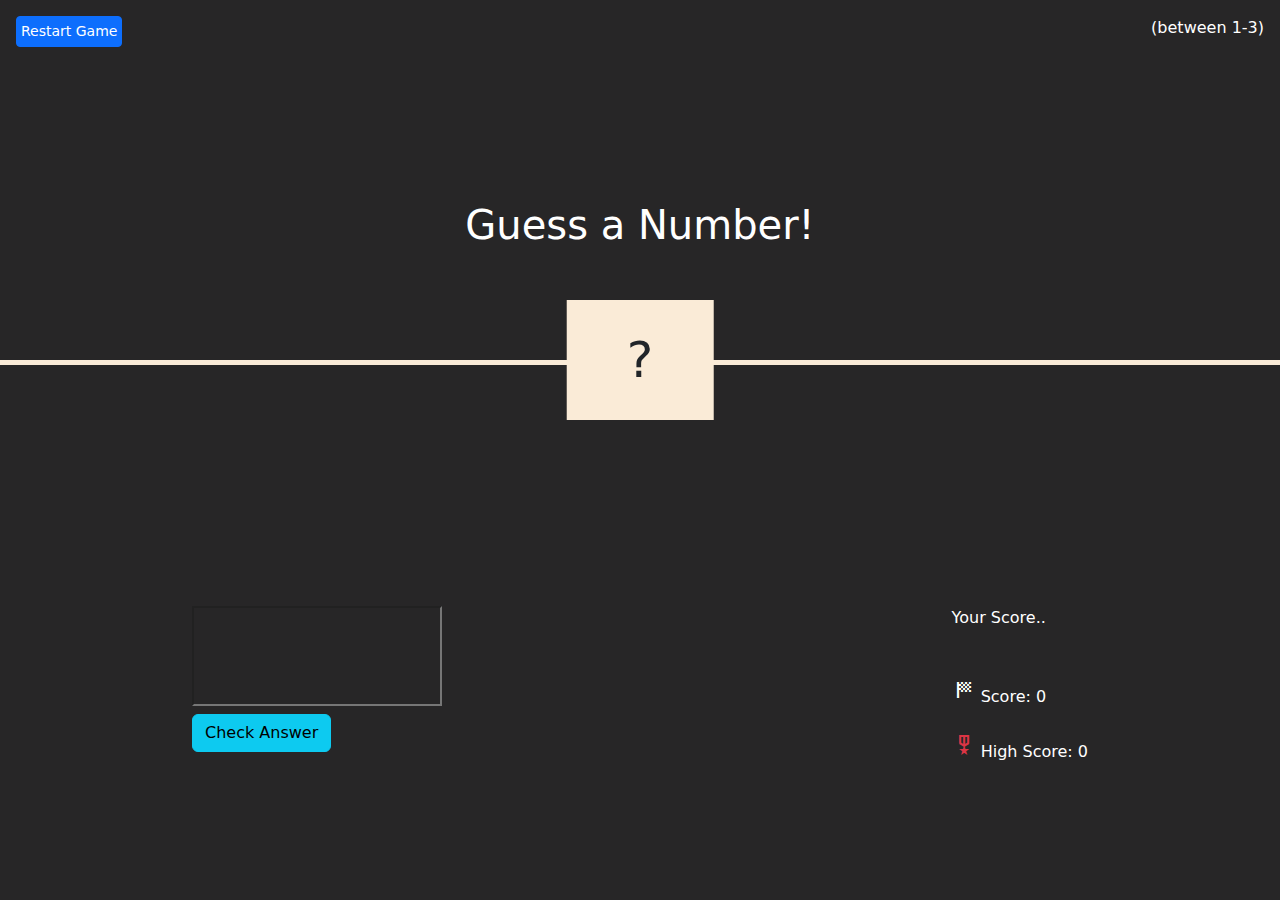
==== Guessing Game/index.html @ 19a4b301 "Guessing Game" ====
<!DOCTYPE html>
<html lang="en">
<head>
    <meta charset="UTF-8">
    <meta http-equiv="X-UA-Compatible" content="IE=edge">
    <meta name="viewport" content="width=device-width, initial-scale=1.0">
    <link rel="stylesheet" href="style.css">
</head>
<body>
    
    <div class="game-zone">
        <nav class="nav-bar">
            <button class="btn btn-primary btn-sm m-3 p-1" id="restart">Restart Game</button>
            <span id="game-info" class="text-white m-3">(between 1-3)</span>
        </nav>
        <div id="center-line"></div>
        <h1 id="title" class="text-white">Guess a Number!</h1>
        <div id="numberbox">
            <h1 id="mark" class="m-0">?</h1>
        </div>
        <div class="content-box">
            <div class="guess-area">
                <input type="number" name="number" id="input-area" min="1" max="3">
                <button id="check" class="btn btn-info mt-2">Check Answer</button>
                <div class="alert alert-warning inactive mt-2" role="alert">Please enter a number between 1-3</div>
            </div>
            <div class="score-area">
                <div class="user-data text-white">
                    <p id="user-info" class="mb-5">Your Score..</p>
                    <p id="score" class="mt-4">
                        <span class="material-symbols-outlined text-white">
                        sports_score
                        </span> Score: <span id="score-data">0</span>
                    </p>
                    <p id="high-score" class="mt-4">
                        <span class="material-symbols-outlined text-danger">
                            military_tech
                            </span> High Score: <span id="high-score-data">0</span>
                    </p>
                </div>
            </div>
        </div>
    </div>
    <div class="result-box"></div>


    <script src="script.js"></script>
</body>
</html>
---- Guessing Game/style.css ----
@import url("https://cdn.jsdelivr.net/npm/bootstrap@5.3.0-alpha1/dist/css/bootstrap.min.css");
@import url("https://fonts.googleapis.com/css2?family=Material+Symbols+Outlined:opsz,wght,FILL,GRAD@20..48,100..700,0..1,-50..200");

* {
    box-sizing: border-box;
}
.inactive {
    opacity: 0;
    transition: 0.4s;
}

.game-zone {
    position: relative;
    background-color: #272627;
    height: 100vh;
}

.nav-bar {
    display: flex;
    justify-content: space-between;
}

#center-line {
    height: 5px;
    width: 100%;
    background-color: antiquewhite;
    position: absolute;
    top: 40%;
}

#title {
    color: antiquewhite;
    position: absolute;
    top: 25%;
    left: 50%;
    transform: translate(-50%, -50%);
    margin-bottom: 5px;
}

#mark {
    padding: 30px 60px;
    font-size: 50px;
    background-color: antiquewhite;
    position: absolute;
    top: 40%;
    left: 50%;
    transform: translate(-50%, -50%);
}

.content-box {
    display: flex;
    justify-content: space-between;
    width: 70%;
    margin: auto;
    position: absolute;
    top: 80%;
    left: 50%;
    transform: translate(-50%, -50%);
}

.guess-area, .score-area {
    display: inline-block;
}

.guess-area {
    display: grid;
}

#input-area{
    background-color: #272627;
    color: antiquewhite;
    width: 250px;
    height: 100px;
    text-align: center;
    font-size: large;
}
#check {
    width: fit-content;
}
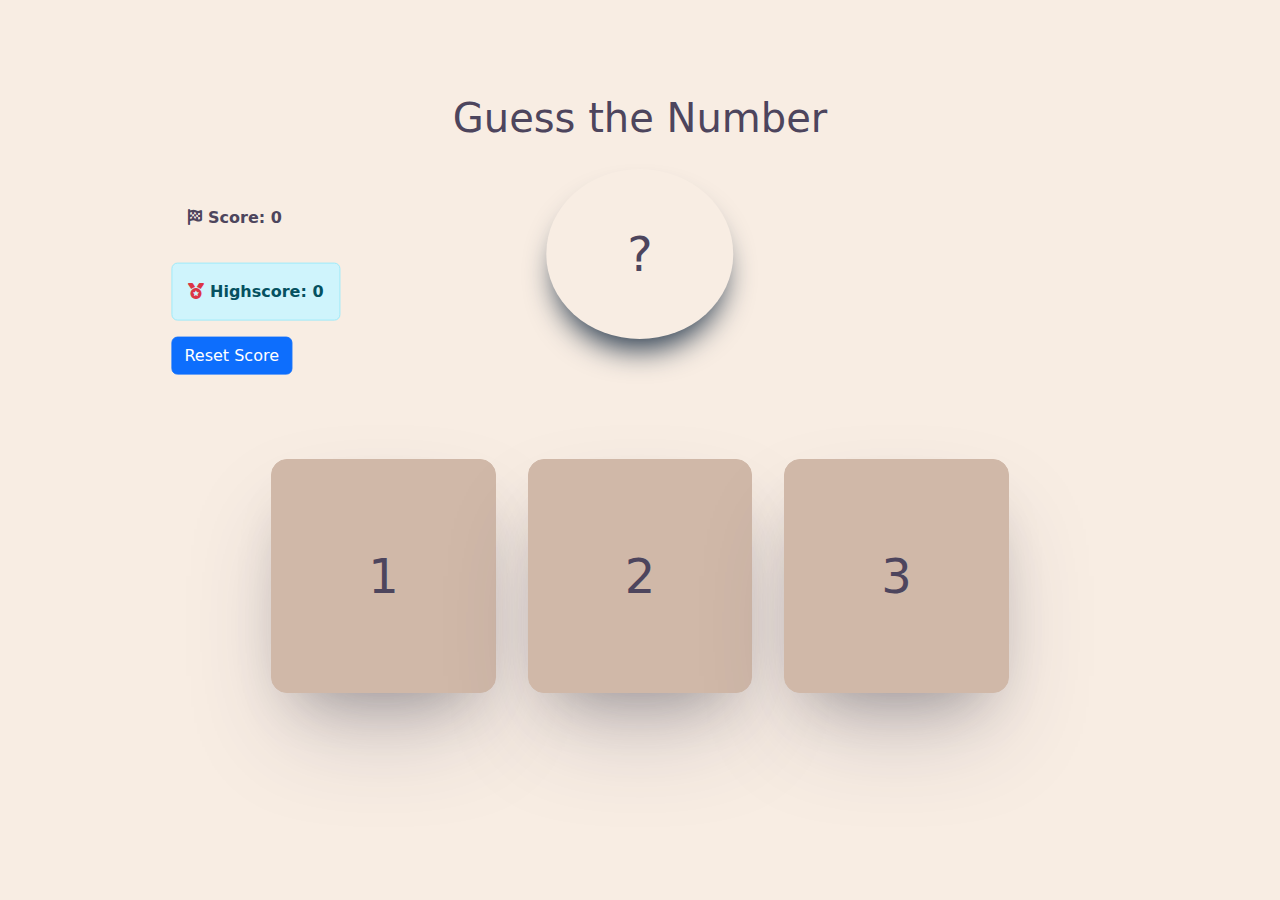
==== commit 9758d60b: "Add files via upload" ====
--- a/Guessing Game/index.html
+++ b/Guessing Game/index.html
@@ -4,44 +4,39 @@
     <meta charset="UTF-8">
     <meta http-equiv="X-UA-Compatible" content="IE=edge">
     <meta name="viewport" content="width=device-width, initial-scale=1.0">
+    <title>Guessing Game</title>
     <link rel="stylesheet" href="style.css">
 </head>
 <body>
     
-    <div class="game-zone">
-        <nav class="nav-bar">
-            <button class="btn btn-primary btn-sm m-3 p-1" id="restart">Restart Game</button>
-            <span id="game-info" class="text-white m-3">(between 1-3)</span>
+    <header>
+        <nav>
+            <ul class="score-table">
+                <li class="score alert"><i class="fa-solid fa-flag-checkered"></i> Score: <span id="score">0</span></li>
+                <li class="highscore alert alert-info"><i class="fa-solid fa-medal text-danger"></i> Highscore: <span id="highscore">0</span></li>
+                <li><button id="reset" class="btn btn-primary">Reset Score</button></li>
+            </ul>
         </nav>
-        <div id="center-line"></div>
-        <h1 id="title" class="text-white">Guess a Number!</h1>
-        <div id="numberbox">
-            <h1 id="mark" class="m-0">?</h1>
+        <div class="game-head">
+            <h1 id="game-title">Guess the Number</h1>
+        </div>    
+        <div class="guess-area">
+            <span id="secret-number" class="alert">?</span>
         </div>
-        <div class="content-box">
-            <div class="guess-area">
-                <input type="number" name="number" id="input-area" min="1" max="3">
-                <button id="check" class="btn btn-info mt-2">Check Answer</button>
-                <div class="alert alert-warning inactive mt-2" role="alert">Please enter a number between 1-3</div>
-            </div>
-            <div class="score-area">
-                <div class="user-data text-white">
-                    <p id="user-info" class="mb-5">Your Score..</p>
-                    <p id="score" class="mt-4">
-                        <span class="material-symbols-outlined text-white">
-                        sports_score
-                        </span> Score: <span id="score-data">0</span>
-                    </p>
-                    <p id="high-score" class="mt-4">
-                        <span class="material-symbols-outlined text-danger">
-                            military_tech
-                            </span> High Score: <span id="high-score-data">0</span>
-                    </p>
-                </div>
-            </div>
+        <div class="true-number">
+            <span id="real-number" class="inactive">1</span>
         </div>
-    </div>
-    <div class="result-box"></div>
+        
+    </header>
+
+    <main>
+        <div class="numbers">
+            <button id="card1" class="cards">1</button>
+            <button id="card2" class="cards">2</button>
+            <button id="card3" class="cards">3</button>
+        </div>
+    </main>
+
 
 
     <script src="script.js"></script>
--- a/Guessing Game/style.css
+++ b/Guessing Game/style.css
@@ -1,79 +1,99 @@
 @import url("https://cdn.jsdelivr.net/npm/bootstrap@5.3.0-alpha1/dist/css/bootstrap.min.css");
 @import url("https://fonts.googleapis.com/css2?family=Material+Symbols+Outlined:opsz,wght,FILL,GRAD@20..48,100..700,0..1,-50..200");
+@import url("https://cdnjs.cloudflare.com/ajax/libs/font-awesome/6.3.0/css/all.min.css");
 
 * {
     box-sizing: border-box;
 }
+
 .inactive {
     opacity: 0;
     transition: 0.4s;
 }
 
-.game-zone {
-    position: relative;
-    background-color: #272627;
-    height: 100vh;
+body {
+    margin: 0;
+    color: #4D455D;
+    background-color: #F8EDE3;
 }
 
-.nav-bar {
-    display: flex;
-    justify-content: space-between;
+header {
+    position: relative;
+    height: 35vh;
 }
 
-#center-line {
-    height: 5px;
-    width: 100%;
-    background-color: antiquewhite;
-    position: absolute;
-    top: 40%;
+main {
+    padding: 1rem;
+    height: 65vh;
 }
 
-#title {
-    color: antiquewhite;
+ul {
+    list-style-type: none;
+    padding: 1rem;
+}
+li {
+    margin-top: 0.8rem;
+}
+
+nav {
     position: absolute;
-    top: 25%;
+    top: 90%;
+    left: 20%;
+    transform: translate(-50%, -50%);
+    font-weight: bold;
+}
+
+.game-head {
+    position: absolute;
+    top: 50%;
     left: 50%;
     transform: translate(-50%, -50%);
-    margin-bottom: 5px;
+    text-align: center;
+}
+.score {
+    border-radius: 0.2rem;
+    transition: all .5s ease;
 }
 
-#mark {
-    padding: 30px 60px;
-    font-size: 50px;
-    background-color: antiquewhite;
+#game-title{
+    margin-bottom: 5rem;
+}
+#secret-number {
+    text-align: center;
+    margin-top: 8rem;
+    padding: 3rem 5rem;
+    border-radius: 50%;
+    font-size: 3rem;
     position: absolute;
     top: 40%;
     left: 50%;
-    transform: translate(-50%, -50%);
+    transform: translate(-50%, -50%) scale(1);
+    transition: all .5s ease;
+    box-shadow: rgb(38, 57, 77) 0px 20px 30px -10px;
 }
 
-.content-box {
+.numbers {
+    margin-top: 7rem;
     display: flex;
-    justify-content: space-between;
-    width: 70%;
-    margin: auto;
-    position: absolute;
-    top: 80%;
-    left: 50%;
-    transform: translate(-50%, -50%);
+    justify-content: center;
 }
 
-.guess-area, .score-area {
+.cards {
     display: inline-block;
+    text-align: center;
+    background-color: #D0B8A8;
+    padding: 5rem 6rem;
+    margin: 1rem;
+    border-radius: 1rem;
+    font-size: 3rem;
+    color: #4D455D;
+    border: 1px solid #D0B8A8;
+    transition: .6s;
+    box-shadow: rgba(50, 50, 93, 0.25) 0px 50px 100px -20px, rgba(0, 0, 0, 0.3) 0px 30px 60px -30px;
+}
+.cards:hover {
+    box-shadow: rgba(50, 50, 93, 0.25) 0px 50px 100px -20px, rgba(0, 0, 0, 0.3) 0px 30px 60px -30px, rgba(10, 37, 64, 0.35) 0px -2px 6px 0px inset;
+    background-color: #4D455D;
+    color: #D0B8A8;
 }
 
-.guess-area {
-    display: grid;
-}
-
-#input-area{
-    background-color: #272627;
-    color: antiquewhite;
-    width: 250px;
-    height: 100px;
-    text-align: center;
-    font-size: large;
-}
-#check {
-    width: fit-content;
-}